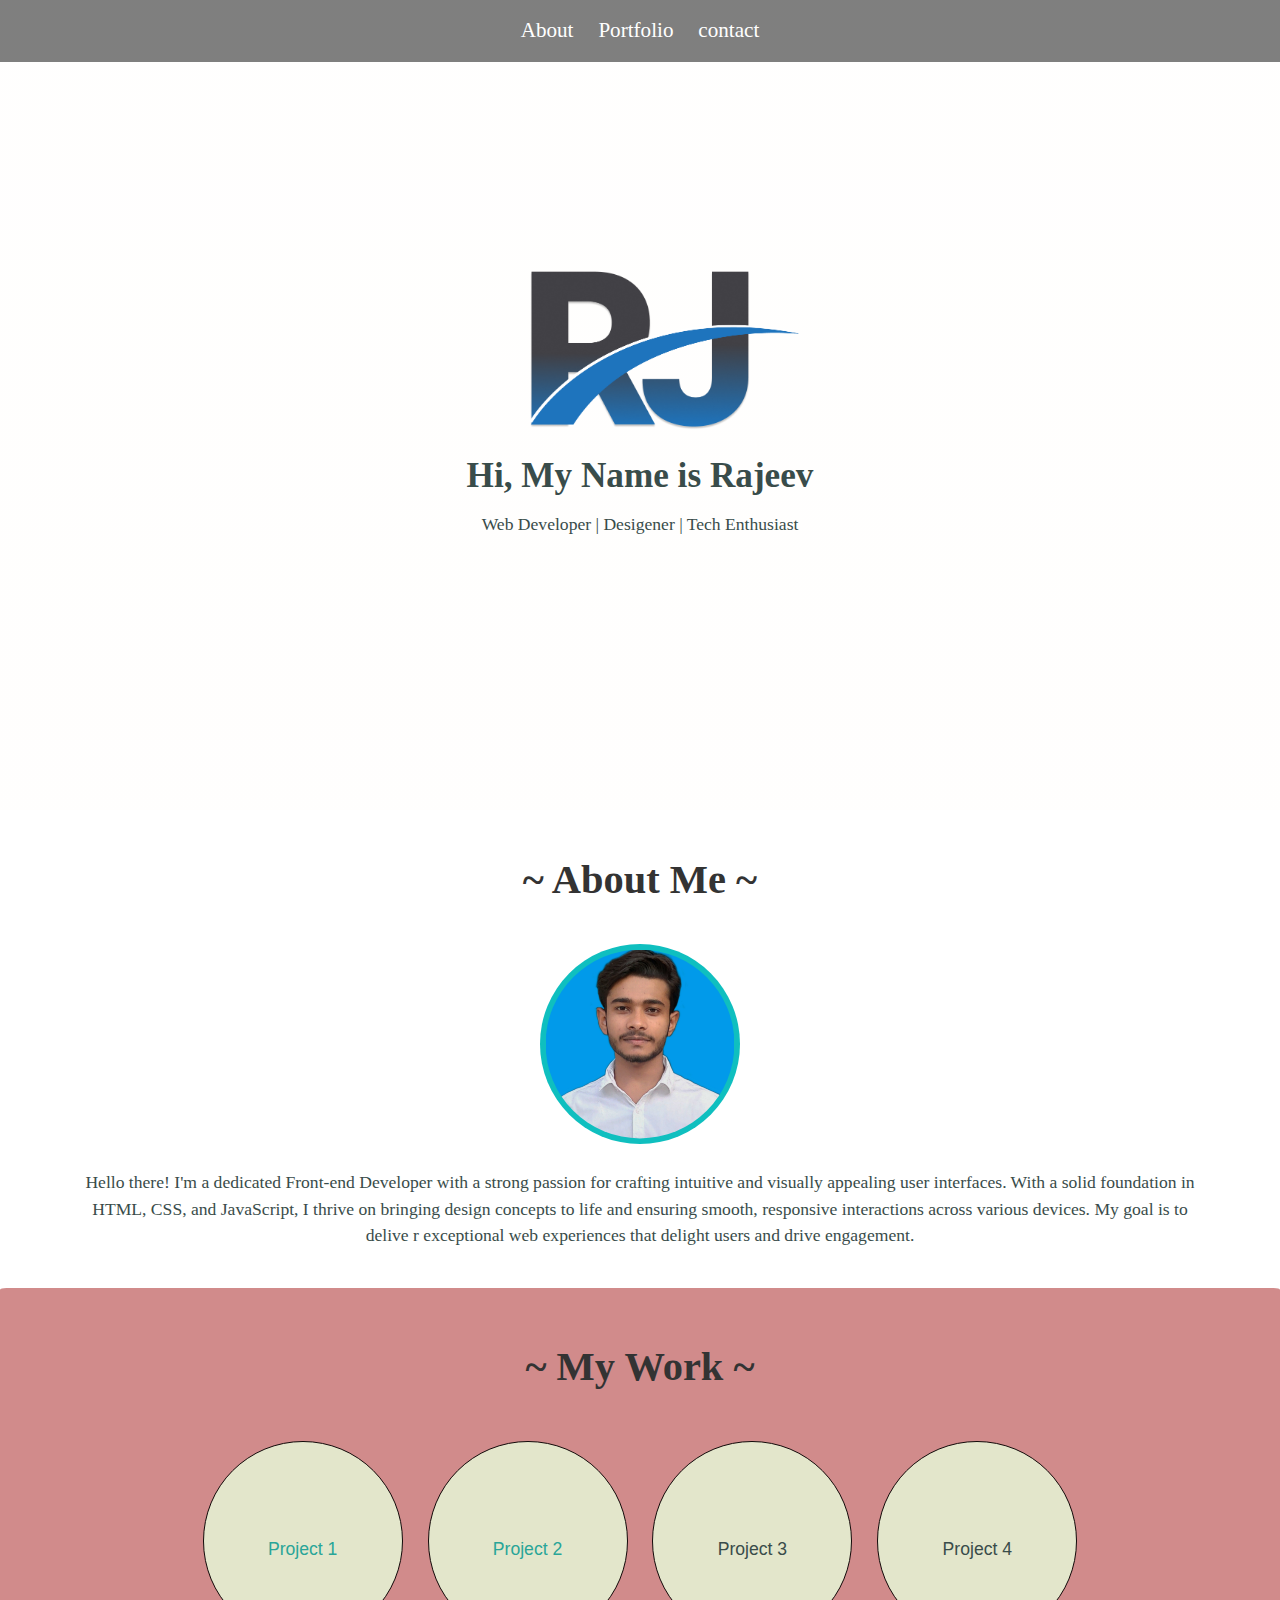
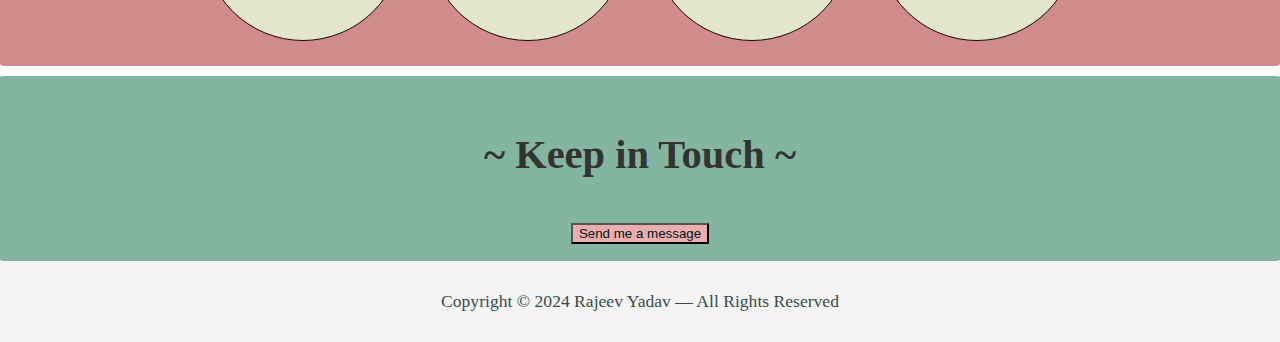
==== index.html @ 2466e623 "Update index.html" ====
<!DOCTYPE html>
<html lang="en">
<head>
    <meta charset="UTF-8">
    <meta name="viewport" content="width=device-width, initial-scale=1.0">

    <link rel="stylesheet" href="style.css">


    <title>Rajeev</title>
</head>
<body>
    <Header class="header">
        <nav>
            <ul>
                <li> <a href=#about>About</a></li>
                <li><a href=#portfolio>Portfolio</a></li>
                <li><a href=#contact>contact</a></li>
            </ul>
        </nav>
        <div class="header-content">
            <img class="img" src="rj-logo.png" alt="logo">
            <h1>Hi, My Name is Rajeev</h1>
            <p>Web Developer | Desigener  | Tech Enthusiast</p>
            
        </div>
    </Header>
    <main>
        <section id="about">
            <h2>~ About Me ~</h2>
            <img class="profile-photo" src="photo-01.jpeg" alt="Photo of Rajeev" >
            <p>Hello there! I'm a dedicated Front-end Developer with a strong passion for crafting intuitive and visually 
                appealing user interfaces. With a solid foundation in HTML, CSS, and JavaScript, 
                I thrive on bringing design concepts to life and ensuring smooth, responsive
                 interactions across various devices. My goal is to delive
                 r exceptional web experiences that delight users and drive engagement.</p>

        </section>
        <section id="portfolio">
            <h2>~ My Work ~</h2>
            <a href="https://github.com/yadavrajeev07/Web-Development.git"><div class="project">Project 1</div></a> 
            <a href="https://github.com/yadavrajeev07/Portfolio-website-using-HTML-and-CSS.git"><div class="project">Project 2</div></a>   
            <div class="project">Project 3</div>
            <div class="project">Project 4</div>
        </section>
        <section id="contact">
            <h2>~ Keep in Touch ~</h2>
          <a href="https://www.instagram.com/yadavrajeev07/">
                <button class="button">Send me a message</button>
            </a>
        </section>
    </main>
    <footer> 
        <p>Copyright © 2024 Rajeev Yadav — All Rights Reserved</p>
    </footer>
</body>



</html>
---- style.css ----
body{
    margin: 0;
    padding: 0;
    font-family: 'Work Sans', Helvetica, sans-serif;
    color: black;
    line-height: 1.5;
    overflow-x: hidden;
}
header{
    background: linear-gradient(
    rgba(255, 254, 253, 0.7),
    rgba(255, 254, 253, 0.9)),
    url(https://wallpapercave.com/wp/wp4676574.jpg)center  center fixed;
    background-size: cover;
    text-align: center;
    height: 90vh;
    display: flex;
    flex-direction: column;
    justify-content: center;
    align-items: center;
}
main{
    display: block;
    unicode-bidi: isolate;
    }
    
:root {
    --primary-color: #29a598;
    /* --text-color: #394c4a; */
    --background-light: #ffffff;
    --header-height: 100vh;
}

*, *::before, *::after {
    box-sizing: border-box;
}

html {
    font-size: 110%;
}

body {
    margin: 0;
    padding: 0;
    font-family: 'Work Sans', Helvetica, sans-serif;
    color: #394c4a;
    line-height: 1.5;
    overflow-x: hidden;
}



.img{
    max-width: 40%;
    height: auto;
    border-radius: 
}
.img:hover{
    cursor: pointer;
    zoom: 120%;
}

nav {
    width: 100%;
    position: absolute;
    top: 0;
    left: 0;
    background: rgba(0, 0, 0, 0.5);
    padding: 15px 0;
}

nav ul {
    list-style: none;
    margin: 0 auto;
    padding: 0;
    text-align: center;
}

nav ul li {
    display: inline;
    margin: 0 10px;
}

nav ul li a {
    color: white;
    text-decoration: none;
    font-family: 'Unica One', cursive;
    font-size: 1.2rem;
}

.header-content img {
    max-width: 300px;
    align-items: center;
    margin-left: 60px;
}

.header-content h1, .header-content p {
    margin: 0.5rem 0;
    font-family: 'Unica One', cursive;

}

#about {
    background-color: #ffffff; 
    padding-left: 40px;
    padding-right: 40px;
    margin: 40px;
    border-radius: 0.5%;
    text-align: center;
}

.profile-photo {
    max-width: 100%;
    height: auto; 
    border-radius: 50%; 
    object-fit: cover;
    width: 200px;
    height: 200px;
    padding: 0.5%;
    background-color: #0fbfbf;
}


#portfolio {
    background-color: #cd8181ea; 
    padding: 15px;
    border-radius: 0.5%;
    text-align: center;
    margin-bottom: 10px;
}
#portfolio:hover{
    color: #000a0a;
}

.project {
    width: 200px;
    height: 200px;
    border: 1px solid #120909;
    margin: 10px;
    display: inline-block;
    line-height: 200px;
    border-radius: 50%;
    background-color: rgb(227, 230, 203);
    padding: 0.5%;
    
}
.project:hover{
    cursor: pointer;
    background-color: #73a228;
    zoom: 90%;
}
#contact {
    background-color: #84b5a0; 
    padding: 15px;
    border-radius: 0.5%;
    text-align: center;
}

.td-btn {
    padding: 12px 36px;
    text-transform: uppercase;
    transition: background-color 0.2s ease-in-out;
     background-color: #0fbfbf; 

}

footer {
    background-color: #f4f4f4;
    text-align: center;
    padding: 10px;
}

/* Additional Styles */
h2 {
    color: #333;
    font-family: 'Unica One', cursive;
    font-size: 2.3rem;
}

a {
    color: #29a598;
    transition: color 0.2s ease-in-out;
}

a:hover {
    color: #208479;
}

@media (max-width: 768px) {
    nav ul li {
        display: block;
        margin: 10px 0;
    }
  
.profile-photo {
        width: 100%; 
        margin: 0 auto; 
    }
}
p{
    font-family: cursive;
}
.button{
    background-color: rgb(235, 174, 174);
    border-color:none;
    color: #011414;
}
.button:hover{
    cursor: pointer;
    zoom: 120%;
    background-color: #043302;
    color: #f4f4f4;
    border-radius: 10px;
}
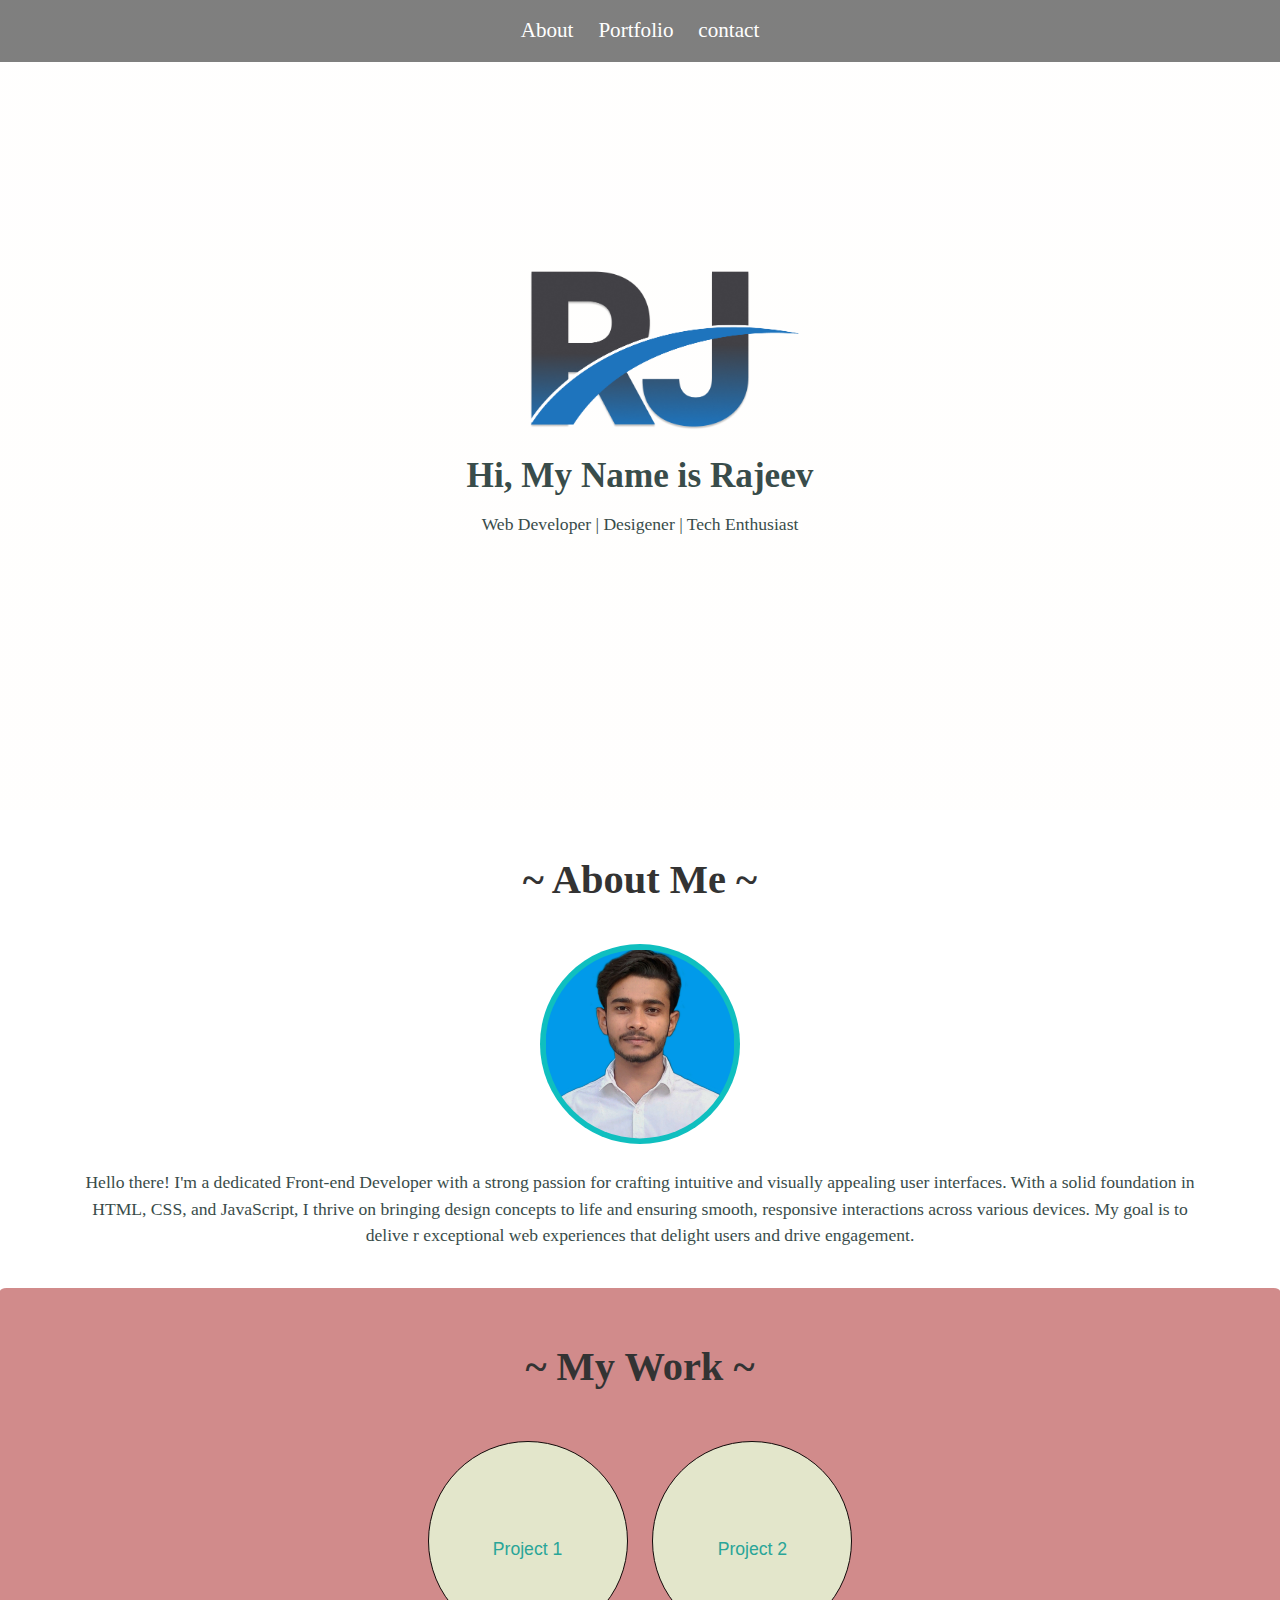
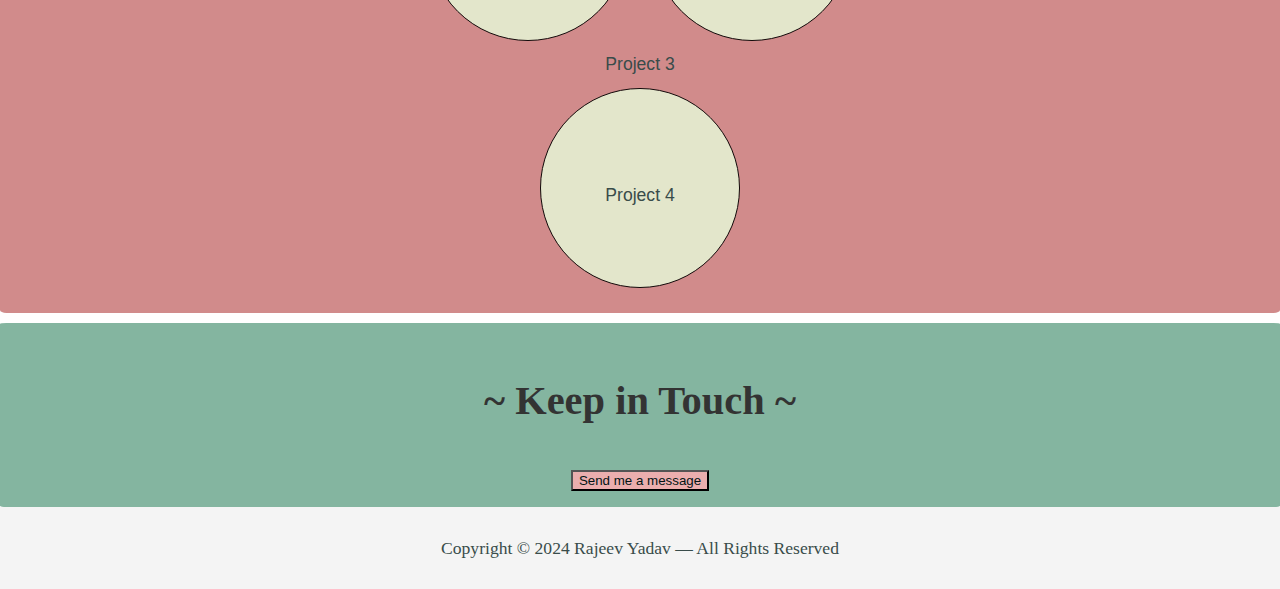
==== commit a5cc2854: "Update index.html" ====
--- a/index.html
+++ b/index.html
@@ -38,9 +38,9 @@
         </section>
         <section id="portfolio">
             <h2>~ My Work ~</h2>
-            <a href="https://github.com/yadavrajeev07/Web-Development.git"><div class="project">Project 1</div></a> 
-            <a href="https://github.com/yadavrajeev07/Portfolio-website-using-HTML-and-CSS.git"><div class="project">Project 2</div></a>   
-            <div class="project">Project 3</div>
+            <a href="https://yadavrajeev07.github.io/flavorfusion07/"><div class="project">Project 1</div></a> 
+            <a href="https://yadavrajeev07.github.io/bootstrap07/"><div class="project">Project 2</div></a>   
+            <div class="https://yadavrajeev07.github.io/thegymrat/">Project 3</div>
             <div class="project">Project 4</div>
         </section>
         <section id="contact">
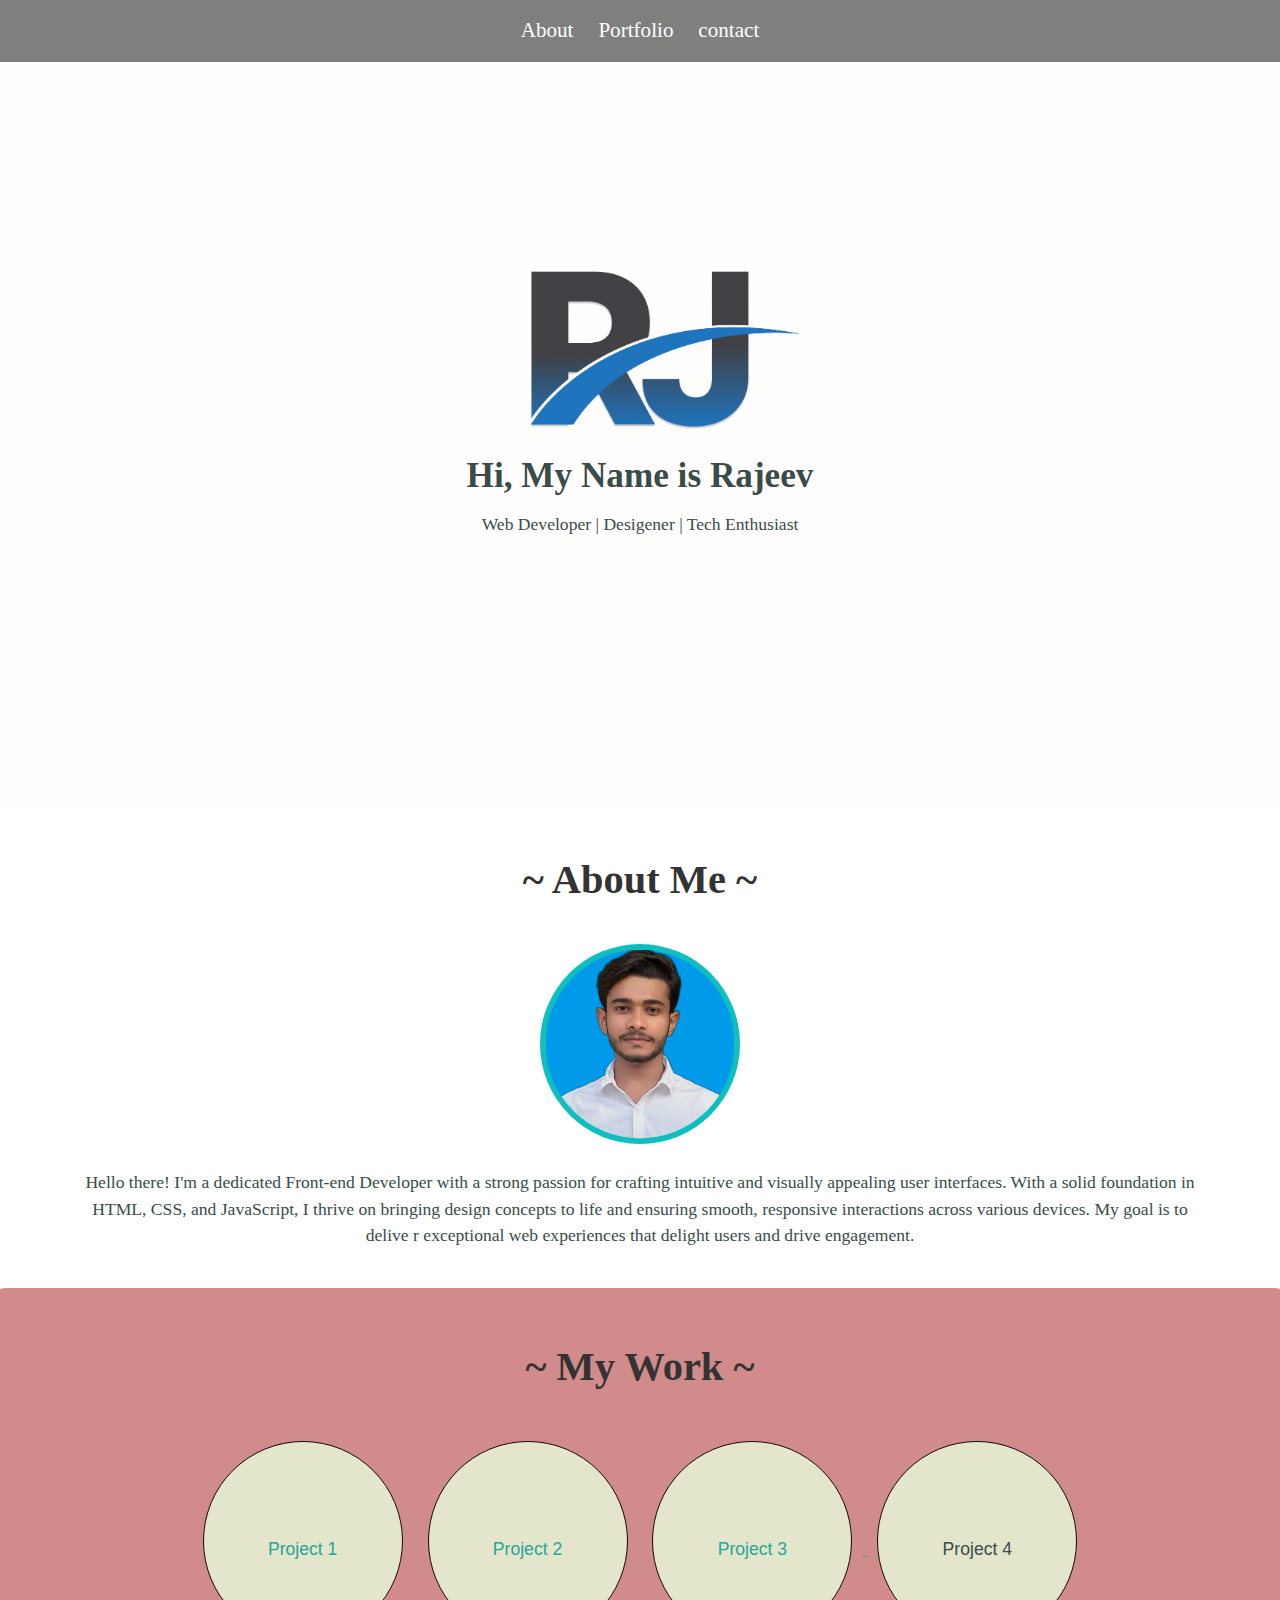
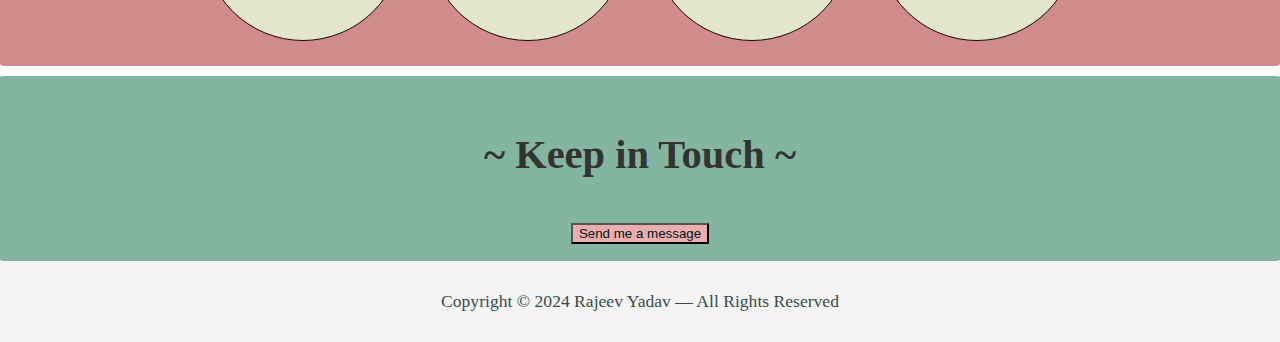
==== commit b9efb6fb: "Update index.html" ====
--- a/index.html
+++ b/index.html
@@ -40,7 +40,7 @@
             <h2>~ My Work ~</h2>
             <a href="https://yadavrajeev07.github.io/flavorfusion07/"><div class="project">Project 1</div></a> 
             <a href="https://yadavrajeev07.github.io/bootstrap07/"><div class="project">Project 2</div></a>   
-            <div class="https://yadavrajeev07.github.io/thegymrat/">Project 3</div>
+           <a href="https://yadavrajeev07.github.io/thegymrat/"><div class="project">Project 3</div> </a> 
             <div class="project">Project 4</div>
         </section>
         <section id="contact">
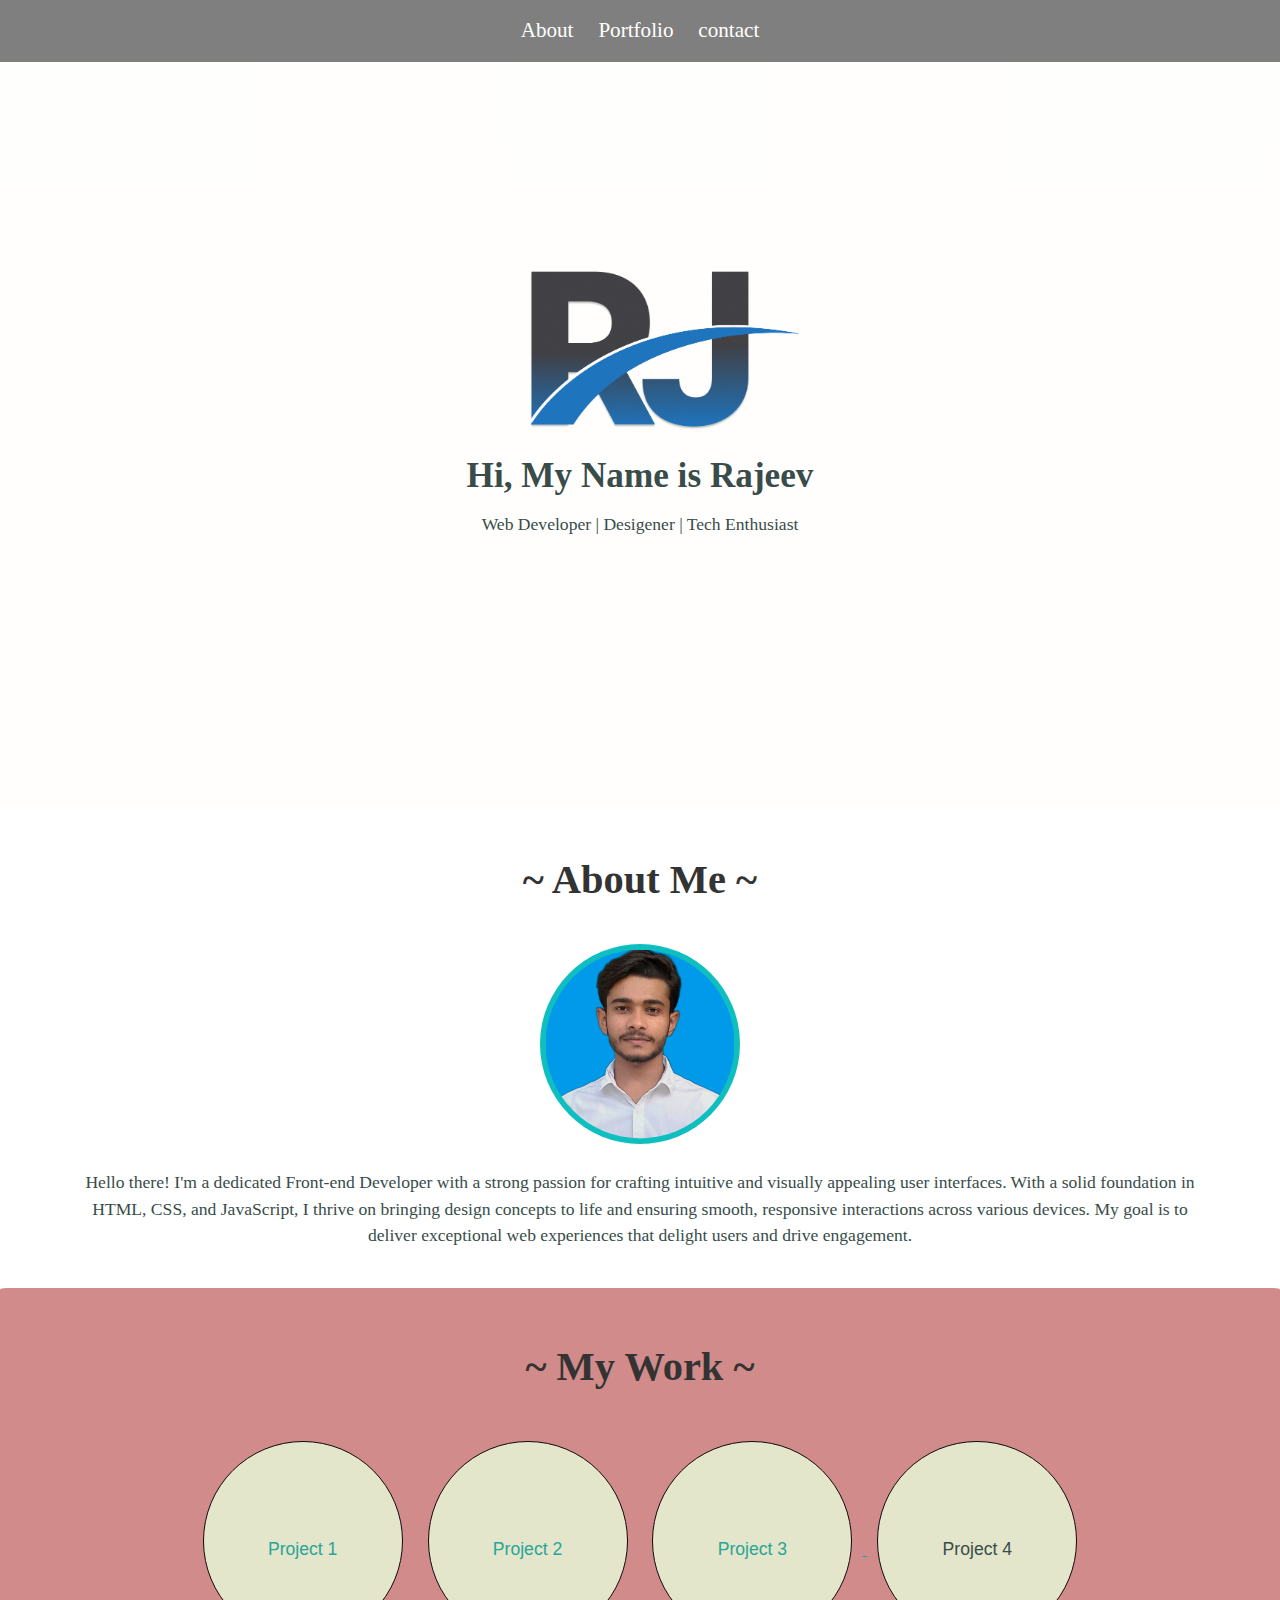
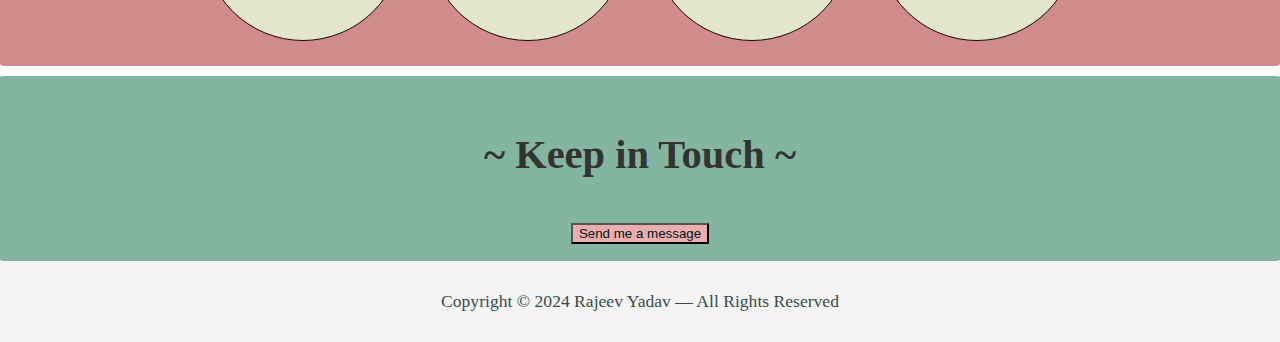
==== commit 0e6ed14d: "Update index.html" ====
--- a/index.html
+++ b/index.html
@@ -32,8 +32,7 @@
             <p>Hello there! I'm a dedicated Front-end Developer with a strong passion for crafting intuitive and visually 
                 appealing user interfaces. With a solid foundation in HTML, CSS, and JavaScript, 
                 I thrive on bringing design concepts to life and ensuring smooth, responsive
-                 interactions across various devices. My goal is to delive
-                 r exceptional web experiences that delight users and drive engagement.</p>
+                 interactions across various devices. My goal is to deliver exceptional web experiences that delight users and drive engagement.</p>
 
         </section>
         <section id="portfolio">
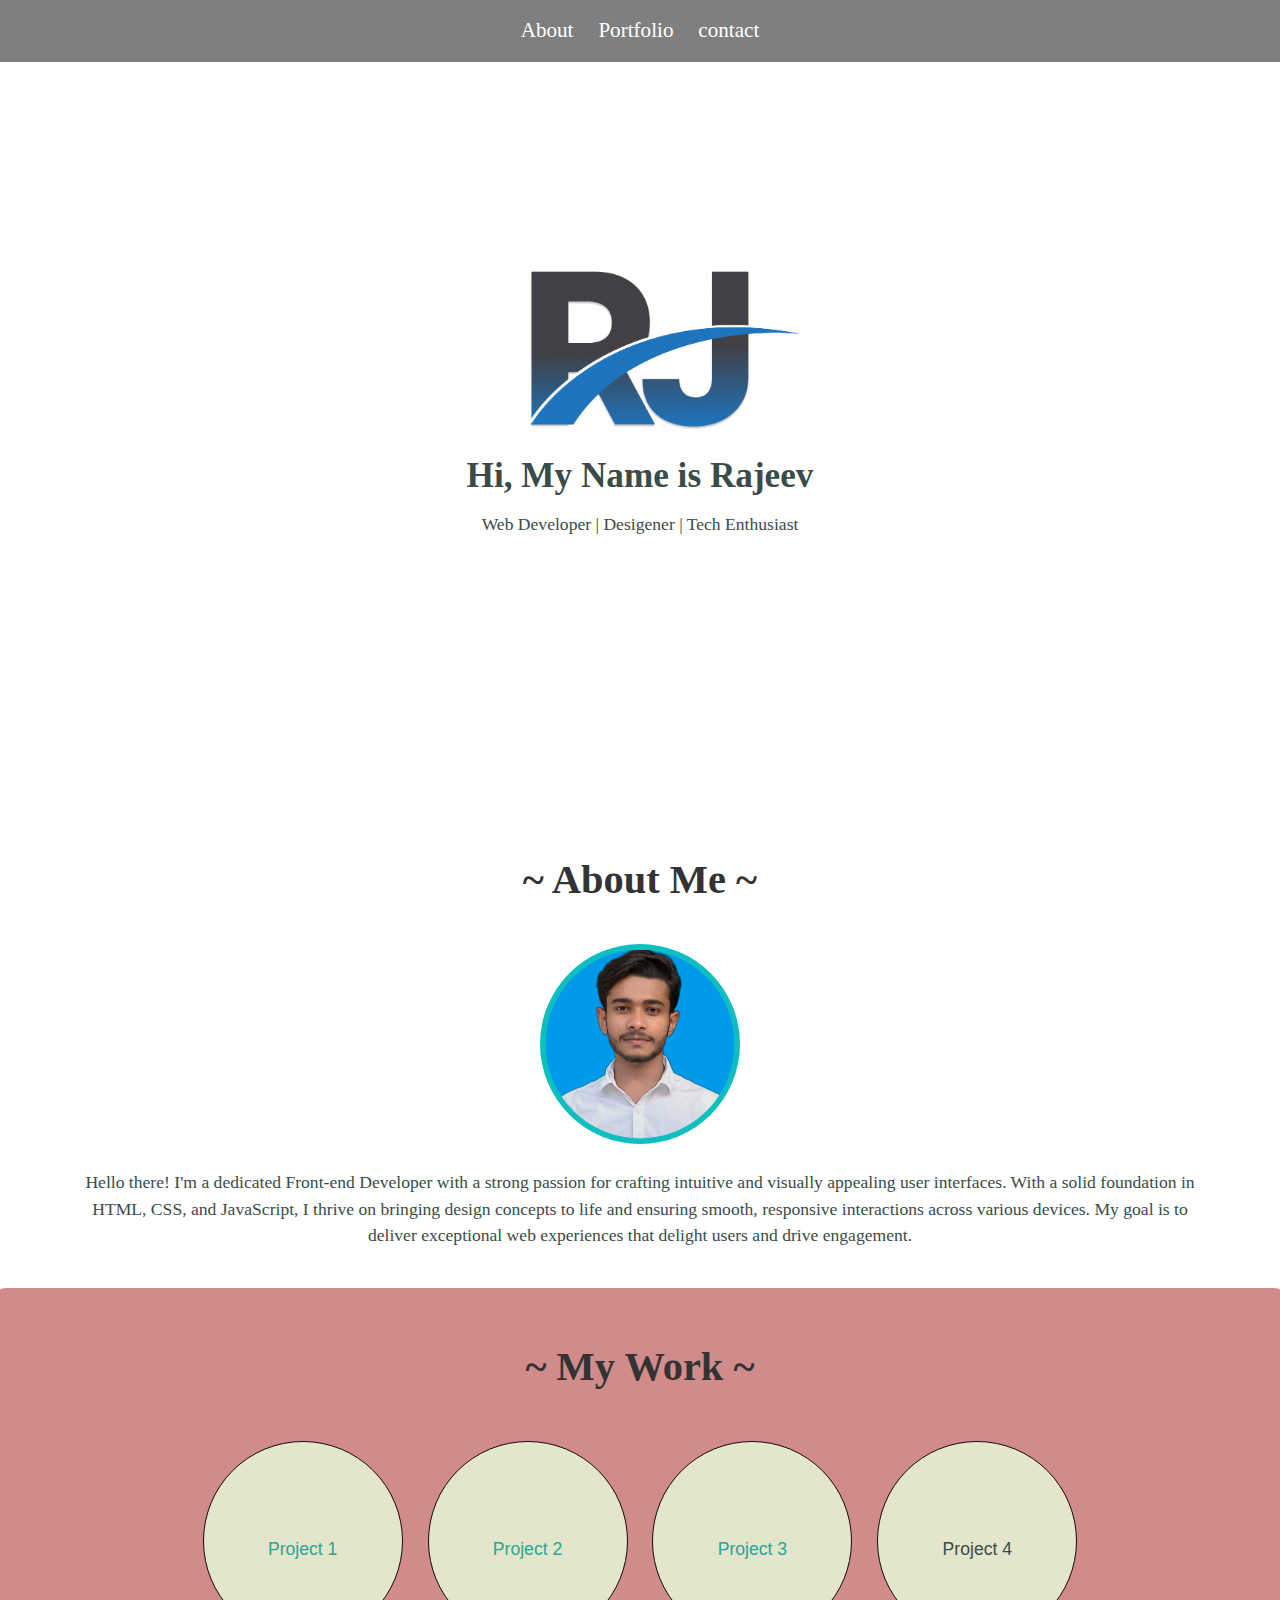
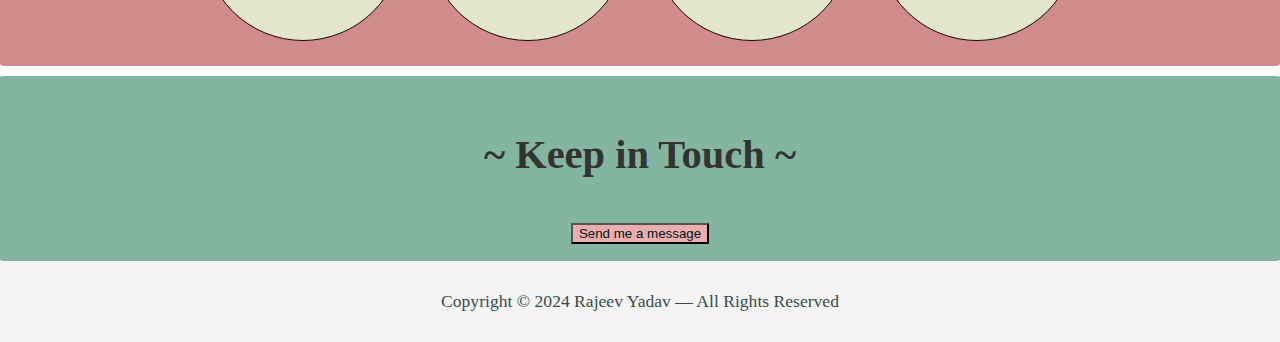
==== commit 2aa03284: "Update index.html" ====
--- a/index.html
+++ b/index.html
@@ -39,7 +39,7 @@
             <h2>~ My Work ~</h2>
             <a href="https://yadavrajeev07.github.io/flavorfusion07/"><div class="project">Project 1</div></a> 
             <a href="https://yadavrajeev07.github.io/bootstrap07/"><div class="project">Project 2</div></a>   
-           <a href="https://yadavrajeev07.github.io/thegymrat/"><div class="project">Project 3</div> </a> 
+            <a href="https://yadavrajeev07.github.io/thegymrat/"><div class="project">Project 3</div></a> 
             <div class="project">Project 4</div>
         </section>
         <section id="contact">
